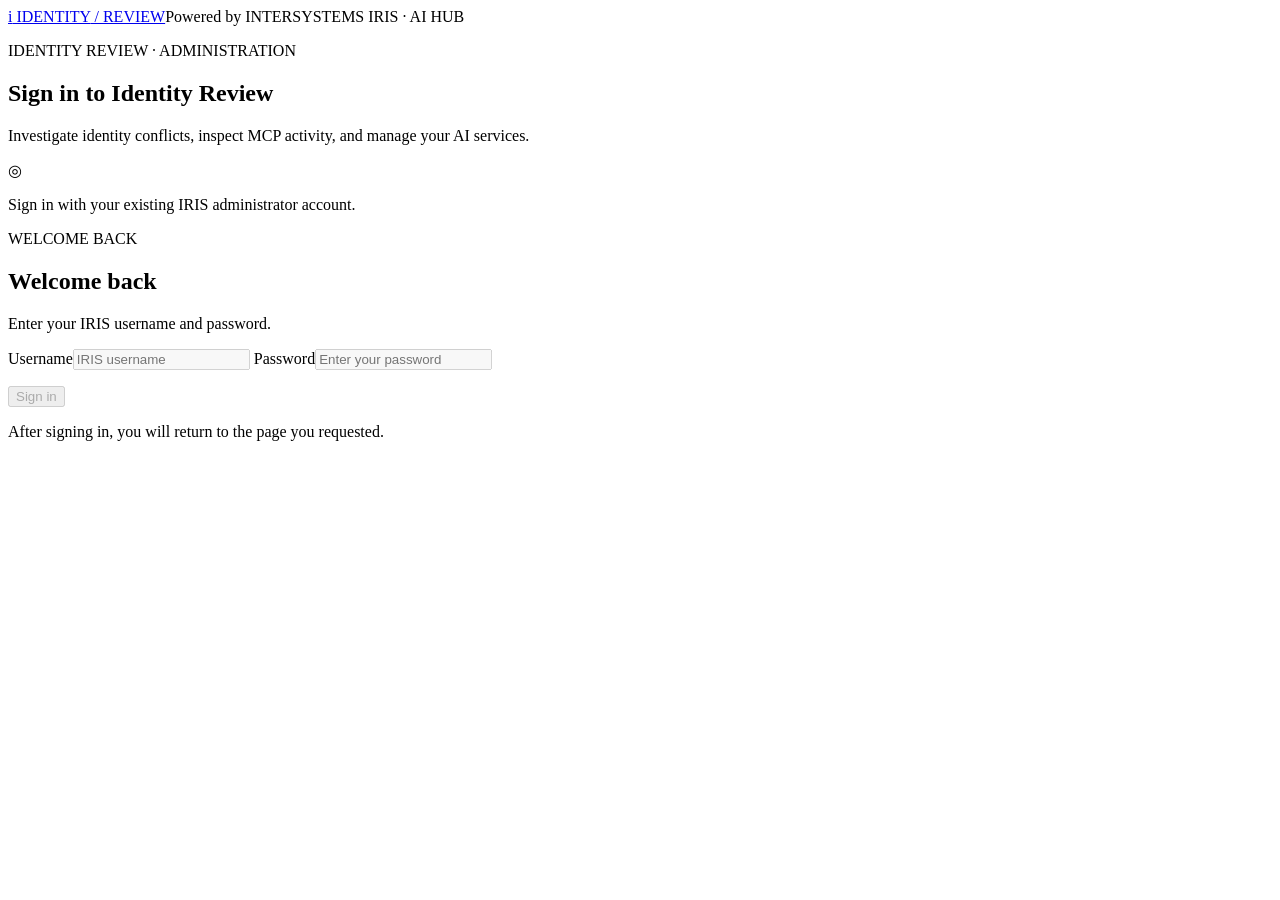
==== web/login.html @ 77368629 "Initial contest submission" ====
<!doctype html>
<html lang="en">
<head>
  <meta charset="UTF-8"><meta name="viewport" content="width=device-width,initial-scale=1">
  <title>Sign in · Identity Review</title>
  <link rel="stylesheet" href="/identity/style.css"><link rel="stylesheet" href="/identity/login.css"><script defer src="/identity/admin-session.js"></script><script defer src="/identity/login.js"></script>
</head>
<body class="login-page">
  <header><a href="/identity/" class="brand"><span class="mark">i</span> IDENTITY<span class="brand-light"> / REVIEW</span></a><span class="platform">Powered by INTERSYSTEMS IRIS · AI HUB</span></header>
  <main class="login-main">
    <section class="login-context"><p class="eyebrow">IDENTITY REVIEW · ADMINISTRATION</p><h1>Sign in to Identity Review</h1><p>Investigate identity conflicts, inspect MCP activity, and manage your AI services.</p><div class="login-context-note"><span aria-hidden="true">◎</span><p>Sign in with your existing IRIS administrator account.</p></div></section>
    <section class="login-card" aria-labelledby="login-title"><p class="eyebrow">WELCOME BACK</p><h2 id="login-title">Welcome back</h2><p class="login-intro">Enter your IRIS username and password.</p>
      <form id="login-form" method="post" action="/identity/login" autocomplete="on">
        <label for="login-username">Username</label><input id="login-username" name="username" autocomplete="username" required maxlength="128" placeholder="IRIS username" disabled>
        <label for="login-password">Password</label><input id="login-password" name="password" type="password" autocomplete="current-password" required maxlength="2048" placeholder="Enter your password" disabled>
        <p id="login-notice" role="status" aria-live="polite"></p><button id="login-submit" type="submit" disabled>Sign in</button>
      </form><p class="login-footnote">After signing in, you will return to the page you requested.</p>
    </section>
  </main>
</body>
</html>
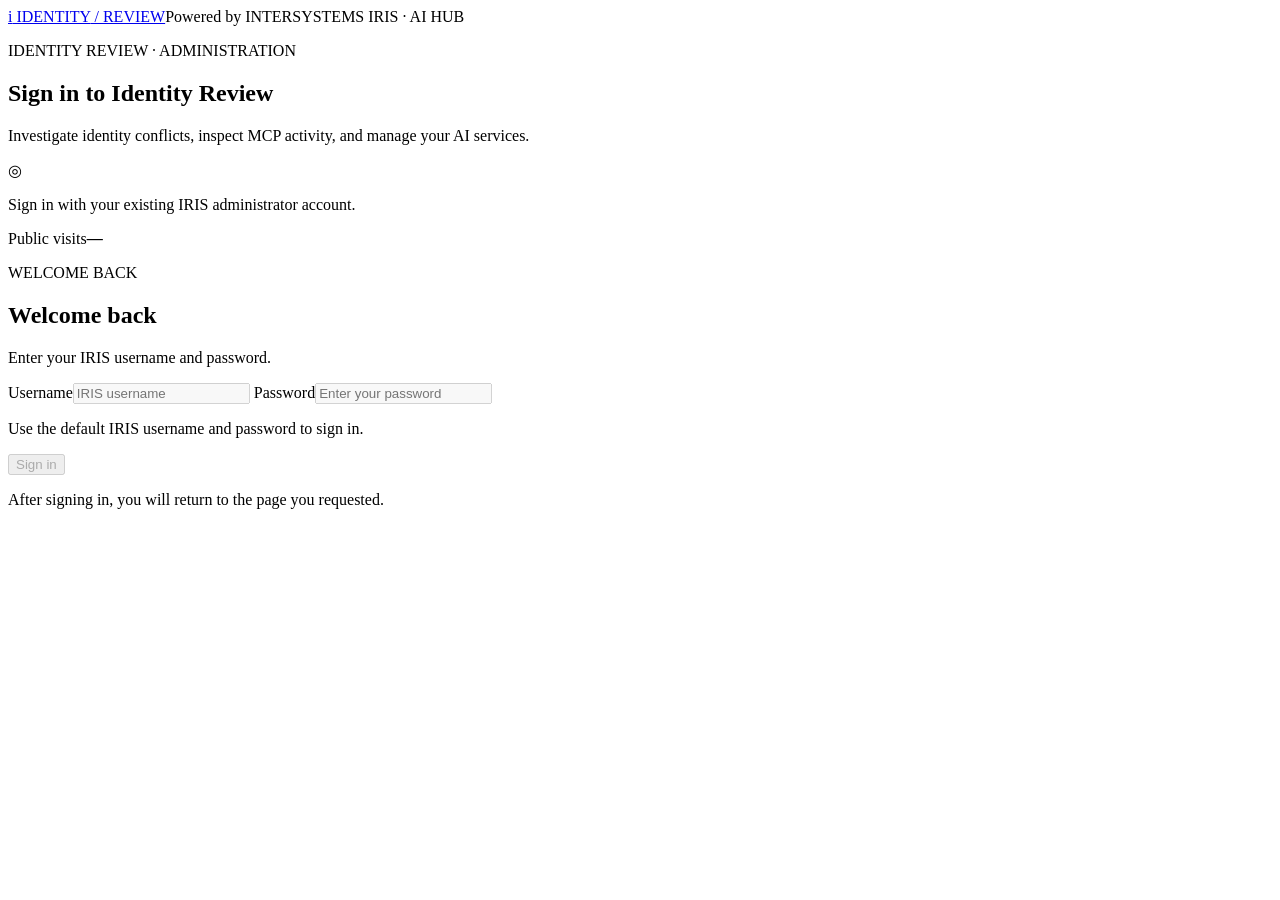
==== commit a307e433: "feat: count public login visits and clarify demo sign-in" ====
--- a/web/login.html
+++ b/web/login.html
@@ -8,11 +8,12 @@
 <body class="login-page">
   <header><a href="/identity/" class="brand"><span class="mark">i</span> IDENTITY<span class="brand-light"> / REVIEW</span></a><span class="platform">Powered by INTERSYSTEMS IRIS · AI HUB</span></header>
   <main class="login-main">
-    <section class="login-context"><p class="eyebrow">IDENTITY REVIEW · ADMINISTRATION</p><h1>Sign in to Identity Review</h1><p>Investigate identity conflicts, inspect MCP activity, and manage your AI services.</p><div class="login-context-note"><span aria-hidden="true">◎</span><p>Sign in with your existing IRIS administrator account.</p></div></section>
+    <section class="login-context"><p class="eyebrow">IDENTITY REVIEW · ADMINISTRATION</p><h1>Sign in to Identity Review</h1><p>Investigate identity conflicts, inspect MCP activity, and manage your AI services.</p><div class="login-context-note"><span aria-hidden="true">◎</span><p>Sign in with your existing IRIS administrator account.</p></div><div class="login-visits" title="Public login-page views since this counter was enabled. Refreshing counts again."><span>Public visits</span><strong id="public-visit-count" aria-live="polite">—</strong></div></section>
     <section class="login-card" aria-labelledby="login-title"><p class="eyebrow">WELCOME BACK</p><h2 id="login-title">Welcome back</h2><p class="login-intro">Enter your IRIS username and password.</p>
       <form id="login-form" method="post" action="/identity/login" autocomplete="on">
-        <label for="login-username">Username</label><input id="login-username" name="username" autocomplete="username" required maxlength="128" placeholder="IRIS username" disabled>
-        <label for="login-password">Password</label><input id="login-password" name="password" type="password" autocomplete="current-password" required maxlength="2048" placeholder="Enter your password" disabled>
+        <label for="login-username">Username</label><input id="login-username" name="username" autocomplete="username" required maxlength="128" placeholder="IRIS username" aria-describedby="login-credentials-hint" disabled>
+        <label for="login-password">Password</label><input id="login-password" name="password" type="password" autocomplete="current-password" required maxlength="2048" placeholder="Enter your password" aria-describedby="login-credentials-hint" disabled>
+        <p id="login-credentials-hint" class="login-credentials-hint">Use the default IRIS username and password to sign in.</p>
         <p id="login-notice" role="status" aria-live="polite"></p><button id="login-submit" type="submit" disabled>Sign in</button>
       </form><p class="login-footnote">After signing in, you will return to the page you requested.</p>
     </section>
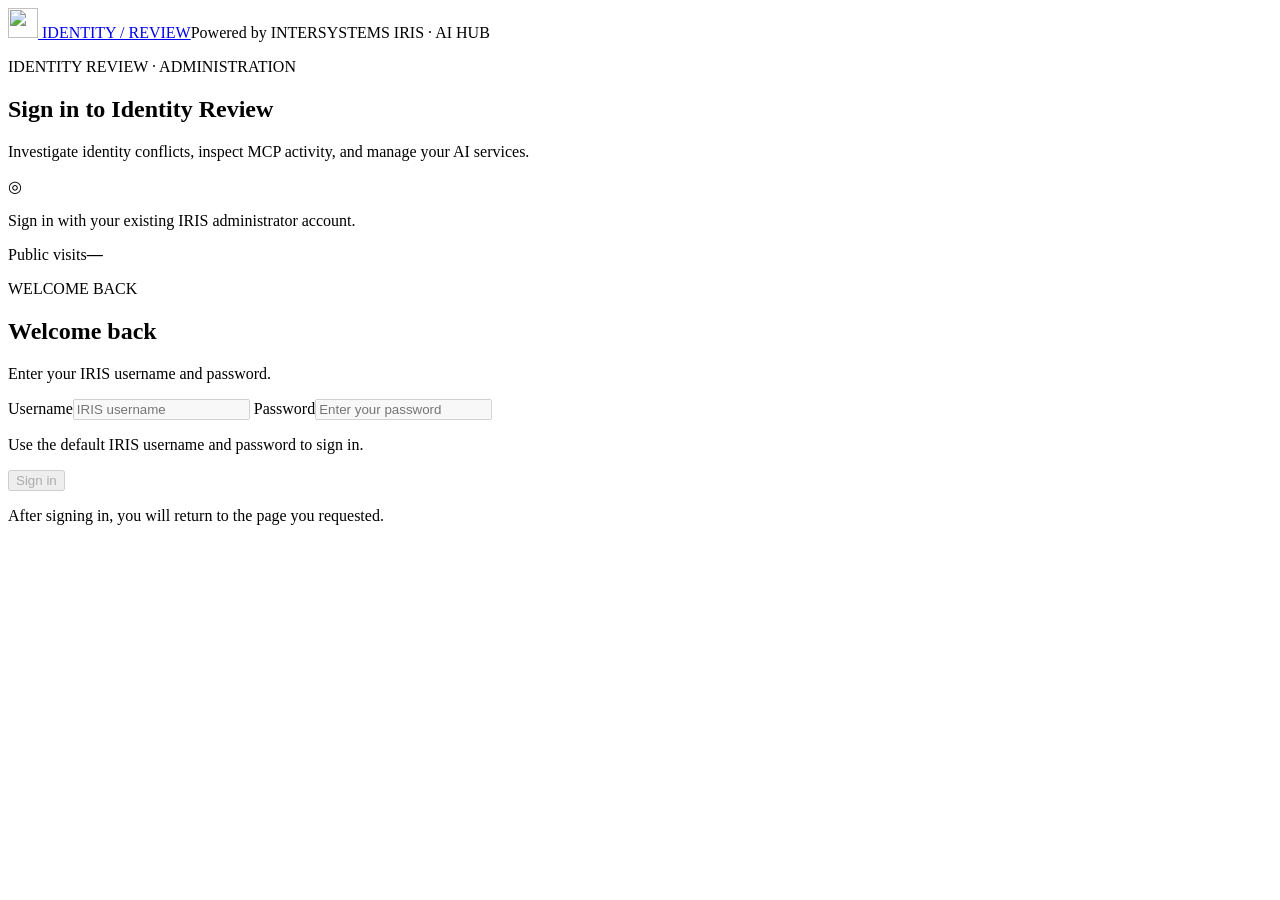
==== commit 11d48a95: "feat: add brand logo to site header, favicon and READMEs" ====
--- a/web/login.html
+++ b/web/login.html
@@ -3,10 +3,11 @@
 <head>
   <meta charset="UTF-8"><meta name="viewport" content="width=device-width,initial-scale=1">
   <title>Sign in · Identity Review</title>
+  <link rel="icon" type="image/svg+xml" href="/identity/logo.svg">
   <link rel="stylesheet" href="/identity/style.css"><link rel="stylesheet" href="/identity/login.css"><script defer src="/identity/admin-session.js"></script><script defer src="/identity/login.js"></script>
 </head>
 <body class="login-page">
-  <header><a href="/identity/" class="brand"><span class="mark">i</span> IDENTITY<span class="brand-light"> / REVIEW</span></a><span class="platform">Powered by INTERSYSTEMS IRIS · AI HUB</span></header>
+  <header><a href="/identity/" class="brand"><img class="mark" src="/identity/logo.svg" alt="" width="30" height="30"> IDENTITY<span class="brand-light"> / REVIEW</span></a><span class="platform">Powered by INTERSYSTEMS IRIS · AI HUB</span></header>
   <main class="login-main">
     <section class="login-context"><p class="eyebrow">IDENTITY REVIEW · ADMINISTRATION</p><h1>Sign in to Identity Review</h1><p>Investigate identity conflicts, inspect MCP activity, and manage your AI services.</p><div class="login-context-note"><span aria-hidden="true">◎</span><p>Sign in with your existing IRIS administrator account.</p></div><div class="login-visits" title="Public login-page views since this counter was enabled. Refreshing counts again."><span>Public visits</span><strong id="public-visit-count" aria-live="polite">—</strong></div></section>
     <section class="login-card" aria-labelledby="login-title"><p class="eyebrow">WELCOME BACK</p><h2 id="login-title">Welcome back</h2><p class="login-intro">Enter your IRIS username and password.</p>
